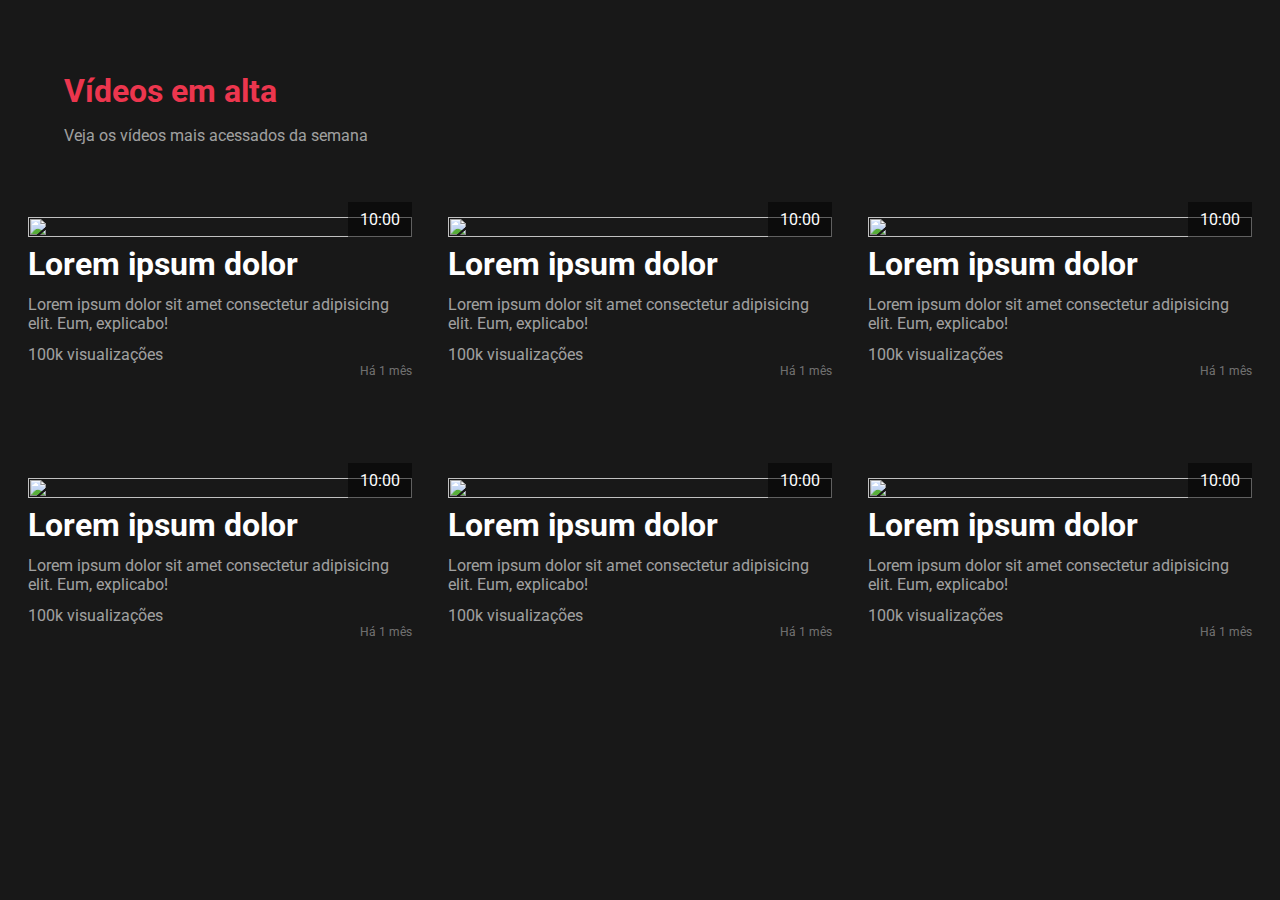
==== aula09/index.html @ e8293386 "inicio tarefa aula 09" ====
<html>

    <head>

        <title>Titulo da Página</title>

        <style>

            @import url('https://fonts.googleapis.com/css2?family=Roboto:wght@500&display=swap');

            body {

                background-color: #181818;
                font-family: 'Roboto', sans-serif;
                margin: 72px 0;

            }

            .page-title {

                color: rgb(236, 54, 78);
                padding-left: 64px;
                margin-bottom: 6px;

            }

            .page-description {

                padding-left: 64px;

            }

            .videos {

                width: 100%;
                display: flex;
                flex-wrap: wrap;
                justify-content: center;
                margin: 0 auto;
                gap: 12px;

            }

            .video {

                width: 30%;
                height: fit-content;
                margin-top: 24px;
                padding: 32px 12px;
                transition: .5s ease-in-out;
                cursor: pointer;

            }

            .video:hover {

                transform: scale(1.02);
                filter: brightness(120%);

            }

            .thumbnail {

                width: 100%;

            }

            .video-time {

                color: white;
                background-color: rgba(0, 0, 0, 0.5);
                width: fit-content;
                float: right;
                padding: 8px 12px;
                display: block;
                transform: translateY(-35px);

            }

            .video-title {

                margin: 8px 0 12px;

            }

            .video-description {

                color: rgba(255, 255, 255, 0.6);
                margin: 0;

            }

            .video-views {

                color: rgba(255, 255, 255, 0.6);
                margin-top: 12px;
                display: block;

            }

            .video-date {

                text-align: right;
                display: block;

            }

        </style>

    </head>

    <body>

        <h1 class="page-title">Vídeos em alta</h1>
        <p class="page-description" style="color: rgba(255, 255, 255, 0.6);">Veja os vídeos mais acessados da semana</p>

        <section class="videos">

            <div class="video">

                <img class="thumbnail" src="https://picsum.photos/800/500?random=1">

                <span class="video-time">10:00</span>

                <h1 class="video-title" style="color: white;">Lorem ipsum dolor</h1>

                <p class="video-description">Lorem ipsum dolor sit amet consectetur adipisicing elit. Eum, explicabo!</p>

                <span class="video-views">100k visualizações</span>

                <time class="video-date" style="color: rgba(255, 255, 255, 0.4); font-size: 12px;">Há 1 mês</time>

            </div>

            <div class="video">

                <img class="thumbnail" src="https://picsum.photos/800/500?random=2">

                <span class="video-time">10:00</span>

                <h1 class="video-title" style="color: white;">Lorem ipsum dolor</h1>

                <p class="video-description">Lorem ipsum dolor sit amet consectetur adipisicing elit. Eum, explicabo!</p>

                <span class="video-views">100k visualizações</span>

                <time class="video-date" style="color: rgba(255, 255, 255, 0.4); font-size: 12px;">Há 1 mês</time>

            </div>

            <div class="video">

                <img class="thumbnail" src="https://picsum.photos/800/500?random=3">

                <span class="video-time">10:00</span>

                <h1 class="video-title" style="color: white;">Lorem ipsum dolor</h1>

                <p class="video-description">Lorem ipsum dolor sit amet consectetur adipisicing elit. Eum, explicabo!</p>

                <span class="video-views">100k visualizações</span>

                <time class="video-date" style="color: rgba(255, 255, 255, 0.4); font-size: 12px;">Há 1 mês</time>

            </div>

            <div class="video">

                <img class="thumbnail" src="https://picsum.photos/800/500?random=4">

                <span class="video-time">10:00</span>

                <h1 class="video-title" style="color: white;">Lorem ipsum dolor</h1>

                <p class="video-description">Lorem ipsum dolor sit amet consectetur adipisicing elit. Eum, explicabo!</p>

                <span class="video-views">100k visualizações</span>

                <time class="video-date" style="color: rgba(255, 255, 255, 0.4); font-size: 12px;">Há 1 mês</time>

            </div>

            <div class="video">

                <img class="thumbnail" src="https://picsum.photos/800/500?random=5">

                <span class="video-time">10:00</span>

                <h1 class="video-title" style="color: white;">Lorem ipsum dolor</h1>

                <p class="video-description">Lorem ipsum dolor sit amet consectetur adipisicing elit. Eum, explicabo!</p>

                <span class="video-views">100k visualizações</span>

                <time class="video-date" style="color: rgba(255, 255, 255, 0.4); font-size: 12px;">Há 1 mês</time>

            </div>

            <div class="video">

                <img class="thumbnail" src="https://picsum.photos/800/500?random=6">

                <span class="video-time">10:00</span>

                <h1 class="video-title" style="color: white;">Lorem ipsum dolor</h1>

                <p class="video-description">Lorem ipsum dolor sit amet consectetur adipisicing elit. Eum, explicabo!</p>

                <span class="video-views">100k visualizações</span>

                <time class="video-date" style="color: rgba(255, 255, 255, 0.4); font-size: 12px;">Há 1 mês</time>

            </div>

        </section>

    </body>

</html>
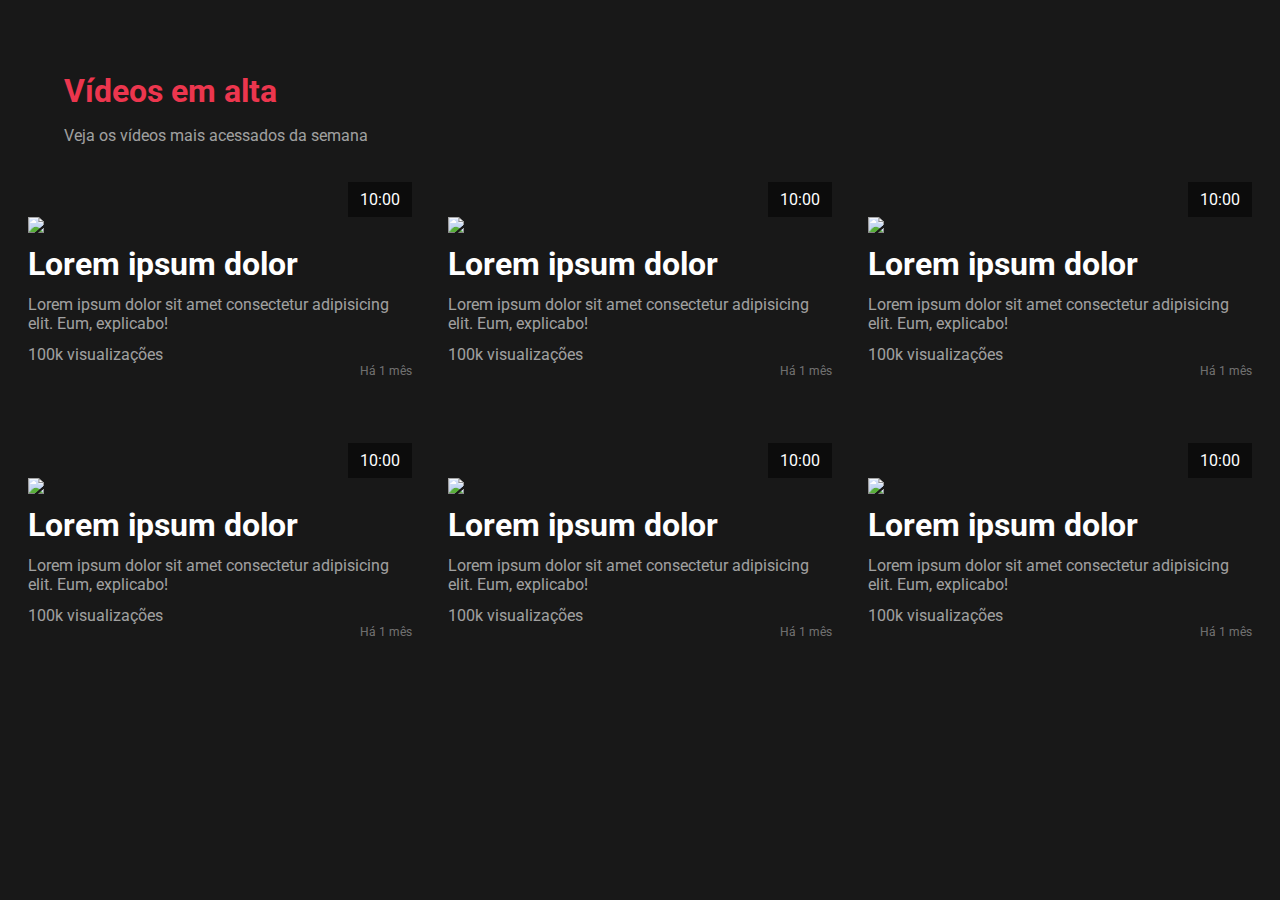
==== commit ee4d4df0: "alteração estrutural css" ====
--- a/aula09/index.html
+++ b/aula09/index.html
@@ -1,115 +1,15 @@
-<html>
+<!DOCTYPE html>
+<html lang="pt-br">
+    <head>
+        <meta charset="UTF-8">
+        <meta http-equiv="X-UA-Compatible" content="IE=edge">
+        <meta name="viewport" content="width=device-width, initial-scale=1.0">
+        <title>Titulo da Página</title>
+        <link rel="stylesheet" href="./css/style.css">
 
-    <head>
+        </head>
 
-        <title>Titulo da Página</title>
-
-        <style>
-
-            @import url('https://fonts.googleapis.com/css2?family=Roboto:wght@500&display=swap');
-
-            body {
-
-                background-color: #181818;
-                font-family: 'Roboto', sans-serif;
-                margin: 72px 0;
-
-            }
-
-            .page-title {
-
-                color: rgb(236, 54, 78);
-                padding-left: 64px;
-                margin-bottom: 6px;
-
-            }
-
-            .page-description {
-
-                padding-left: 64px;
-
-            }
-
-            .videos {
-
-                width: 100%;
-                display: flex;
-                flex-wrap: wrap;
-                justify-content: center;
-                margin: 0 auto;
-                gap: 12px;
-
-            }
-
-            .video {
-
-                width: 30%;
-                height: fit-content;
-                margin-top: 24px;
-                padding: 32px 12px;
-                transition: .5s ease-in-out;
-                cursor: pointer;
-
-            }
-
-            .video:hover {
-
-                transform: scale(1.02);
-                filter: brightness(120%);
-
-            }
-
-            .thumbnail {
-
-                width: 100%;
-
-            }
-
-            .video-time {
-
-                color: white;
-                background-color: rgba(0, 0, 0, 0.5);
-                width: fit-content;
-                float: right;
-                padding: 8px 12px;
-                display: block;
-                transform: translateY(-35px);
-
-            }
-
-            .video-title {
-
-                margin: 8px 0 12px;
-
-            }
-
-            .video-description {
-
-                color: rgba(255, 255, 255, 0.6);
-                margin: 0;
-
-            }
-
-            .video-views {
-
-                color: rgba(255, 255, 255, 0.6);
-                margin-top: 12px;
-                display: block;
-
-            }
-
-            .video-date {
-
-                text-align: right;
-                display: block;
-
-            }
-
-        </style>
-
-    </head>
-
-    <body>
+        <body>
 
         <h1 class="page-title">Vídeos em alta</h1>
         <p class="page-description" style="color: rgba(255, 255, 255, 0.6);">Veja os vídeos mais acessados da semana</p>
--- a/aula09/css/style.css
+++ b/aula09/css/style.css
@@ -0,0 +1,96 @@
+@import url('https://fonts.googleapis.com/css2?family=Roboto:wght@500&display=swap');
+            body {
+                background-color: #181818;
+                font-family: 'Roboto', sans-serif;
+                margin: 72px 0;
+
+            }
+
+            .page-title {
+
+                color: rgb(236, 54, 78);
+                padding-left: 64px;
+                margin-bottom: 6px;
+
+            }
+
+            .page-description {
+
+                padding-left: 64px;
+
+            }
+
+            .videos {
+
+                width: 100%;
+                display: flex;
+                flex-wrap: wrap;
+                justify-content: center;
+                margin: 0 auto;
+                gap: 12px;
+
+            }
+
+            .video {
+
+                width: 30%;
+                height: fit-content;
+                margin-top: 24px;
+                padding: 32px 12px;
+                transition: .5s ease-in-out;
+                cursor: pointer;
+
+            }
+
+            .video:hover {
+
+                transform: scale(1.02);
+                filter: brightness(120%);
+
+            }
+
+            .thumbnail {
+
+                width: 100%;
+
+            }
+
+            .video-time {
+
+                color: white;
+                background-color: rgba(0, 0, 0, 0.5);
+                width: fit-content;
+                float: right;
+                padding: 8px 12px;
+                display: block;
+                transform: translateY(-35px);
+
+            }
+
+            .video-title {
+
+                margin: 8px 0 12px;
+
+            }
+
+            .video-description {
+
+                color: rgba(255, 255, 255, 0.6);
+                margin: 0;
+
+            }
+
+            .video-views {
+
+                color: rgba(255, 255, 255, 0.6);
+                margin-top: 12px;
+                display: block;
+
+            }
+
+            .video-date {
+
+                text-align: right;
+                display: block;
+
+            }
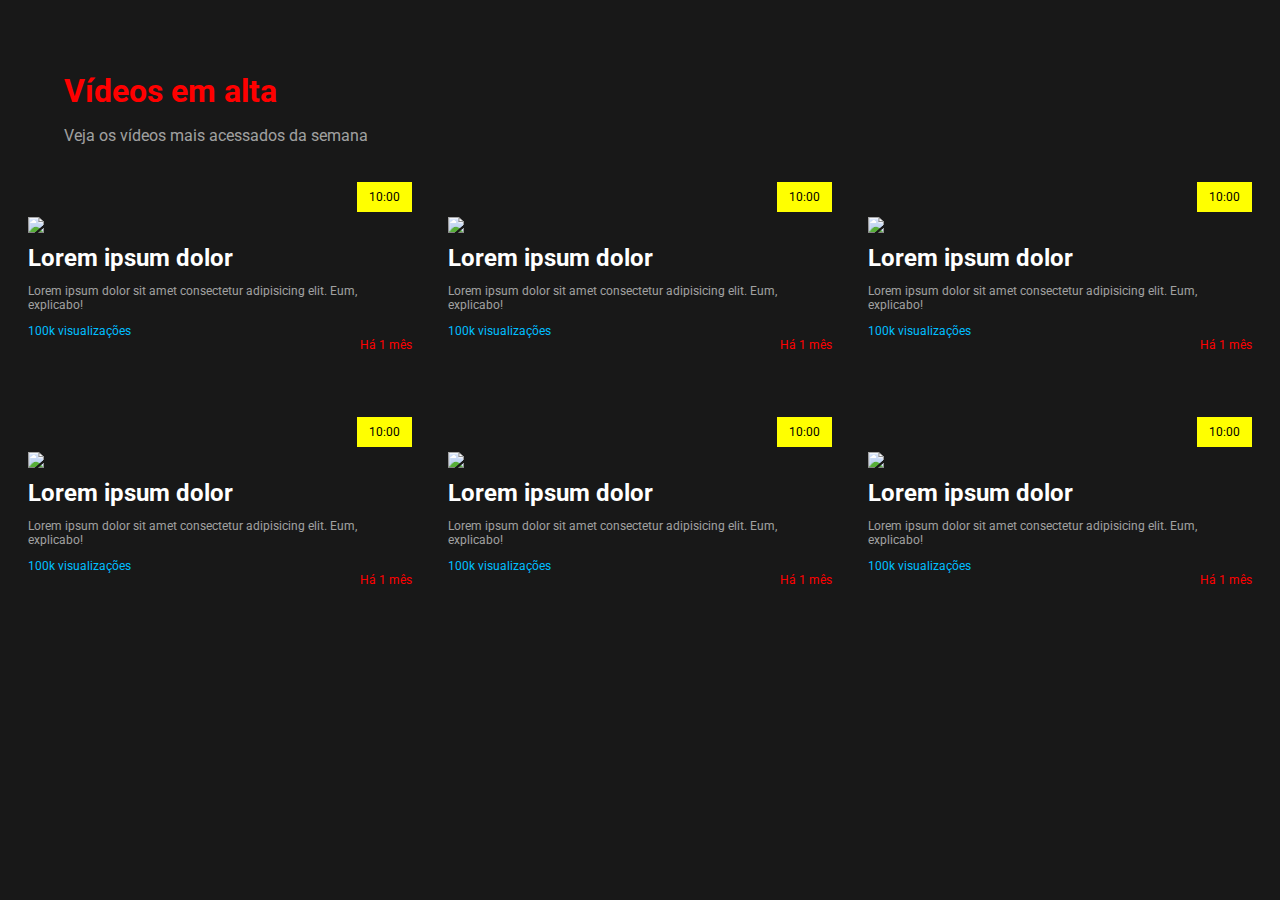
==== commit e2876bee: "limpeza html e alterações do css" ====
--- a/aula09/index.html
+++ b/aula09/index.html
@@ -4,7 +4,7 @@
         <meta charset="UTF-8">
         <meta http-equiv="X-UA-Compatible" content="IE=edge">
         <meta name="viewport" content="width=device-width, initial-scale=1.0">
-        <title>Titulo da Página</title>
+        <title>Milani Movies</title>
         <link rel="stylesheet" href="./css/style.css">
 
         </head>
@@ -12,7 +12,7 @@
         <body>
 
         <h1 class="page-title">Vídeos em alta</h1>
-        <p class="page-description" style="color: rgba(255, 255, 255, 0.6);">Veja os vídeos mais acessados da semana</p>
+        <p class="page-description">Veja os vídeos mais acessados da semana</p>
 
         <section class="videos">
 
@@ -22,13 +22,13 @@
 
                 <span class="video-time">10:00</span>
 
-                <h1 class="video-title" style="color: white;">Lorem ipsum dolor</h1>
+                <h1 class="video-title">Lorem ipsum dolor</h1>
 
                 <p class="video-description">Lorem ipsum dolor sit amet consectetur adipisicing elit. Eum, explicabo!</p>
 
                 <span class="video-views">100k visualizações</span>
 
-                <time class="video-date" style="color: rgba(255, 255, 255, 0.4); font-size: 12px;">Há 1 mês</time>
+                <time class="video-date">Há 1 mês</time>
 
             </div>
 
@@ -38,13 +38,13 @@
 
                 <span class="video-time">10:00</span>
 
-                <h1 class="video-title" style="color: white;">Lorem ipsum dolor</h1>
+                <h1 class="video-title">Lorem ipsum dolor</h1>
 
                 <p class="video-description">Lorem ipsum dolor sit amet consectetur adipisicing elit. Eum, explicabo!</p>
 
                 <span class="video-views">100k visualizações</span>
 
-                <time class="video-date" style="color: rgba(255, 255, 255, 0.4); font-size: 12px;">Há 1 mês</time>
+                <time class="video-date">Há 1 mês</time>
 
             </div>
 
@@ -54,13 +54,13 @@
 
                 <span class="video-time">10:00</span>
 
-                <h1 class="video-title" style="color: white;">Lorem ipsum dolor</h1>
+                <h1 class="video-title">Lorem ipsum dolor</h1>
 
                 <p class="video-description">Lorem ipsum dolor sit amet consectetur adipisicing elit. Eum, explicabo!</p>
 
                 <span class="video-views">100k visualizações</span>
 
-                <time class="video-date" style="color: rgba(255, 255, 255, 0.4); font-size: 12px;">Há 1 mês</time>
+                <time class="video-date">Há 1 mês</time>
 
             </div>
 
@@ -70,13 +70,13 @@
 
                 <span class="video-time">10:00</span>
 
-                <h1 class="video-title" style="color: white;">Lorem ipsum dolor</h1>
+                <h1 class="video-title">Lorem ipsum dolor</h1>
 
                 <p class="video-description">Lorem ipsum dolor sit amet consectetur adipisicing elit. Eum, explicabo!</p>
 
                 <span class="video-views">100k visualizações</span>
 
-                <time class="video-date" style="color: rgba(255, 255, 255, 0.4); font-size: 12px;">Há 1 mês</time>
+                <time class="video-date">Há 1 mês</time>
 
             </div>
 
@@ -86,13 +86,13 @@
 
                 <span class="video-time">10:00</span>
 
-                <h1 class="video-title" style="color: white;">Lorem ipsum dolor</h1>
+                <h1 class="video-title">Lorem ipsum dolor</h1>
 
                 <p class="video-description">Lorem ipsum dolor sit amet consectetur adipisicing elit. Eum, explicabo!</p>
 
                 <span class="video-views">100k visualizações</span>
 
-                <time class="video-date" style="color: rgba(255, 255, 255, 0.4); font-size: 12px;">Há 1 mês</time>
+                <time class="video-date">Há 1 mês</time>
 
             </div>
 
@@ -102,13 +102,13 @@
 
                 <span class="video-time">10:00</span>
 
-                <h1 class="video-title" style="color: white;">Lorem ipsum dolor</h1>
+                <h1 class="video-title">Lorem ipsum dolor</h1>
 
                 <p class="video-description">Lorem ipsum dolor sit amet consectetur adipisicing elit. Eum, explicabo!</p>
 
                 <span class="video-views">100k visualizações</span>
 
-                <time class="video-date" style="color: rgba(255, 255, 255, 0.4); font-size: 12px;">Há 1 mês</time>
+                <time class="video-date">Há 1 mês</time>
 
             </div>
 
--- a/aula09/css/style.css
+++ b/aula09/css/style.css
@@ -8,15 +8,17 @@
 
             .page-title {
 
-                color: rgb(236, 54, 78);
+                
                 padding-left: 64px;
                 margin-bottom: 6px;
+                color: rgb(255, 0, 0);
 
             }
 
             .page-description {
 
                 padding-left: 64px;
+                color: rgba(255, 255, 255, 0.6);
 
             }
 
@@ -28,6 +30,8 @@
                 justify-content: center;
                 margin: 0 auto;
                 gap: 12px;
+                color: white;
+                color: rgba(255, 255, 255, 0.4); font-size: 12px;
 
             }
 
@@ -39,6 +43,8 @@
                 padding: 32px 12px;
                 transition: .5s ease-in-out;
                 cursor: pointer;
+                color: white;
+                color: rgba(255, 255, 255, 0.4); font-size: 12px;
 
             }
 
@@ -64,12 +70,15 @@
                 padding: 8px 12px;
                 display: block;
                 transform: translateY(-35px);
+                box-sizing: border-box; background-color: yellow;
+                box-sizing: border-box; color: black;
 
             }
 
             .video-title {
 
                 margin: 8px 0 12px;
+                color: white;
 
             }
 
@@ -85,6 +94,7 @@
                 color: rgba(255, 255, 255, 0.6);
                 margin-top: 12px;
                 display: block;
+                box-sizing: border-box; color: rgb(0, 191, 255)
 
             }
 
@@ -92,5 +102,6 @@
 
                 text-align: right;
                 display: block;
+                box-sizing: border-box; color: red;
 
             }
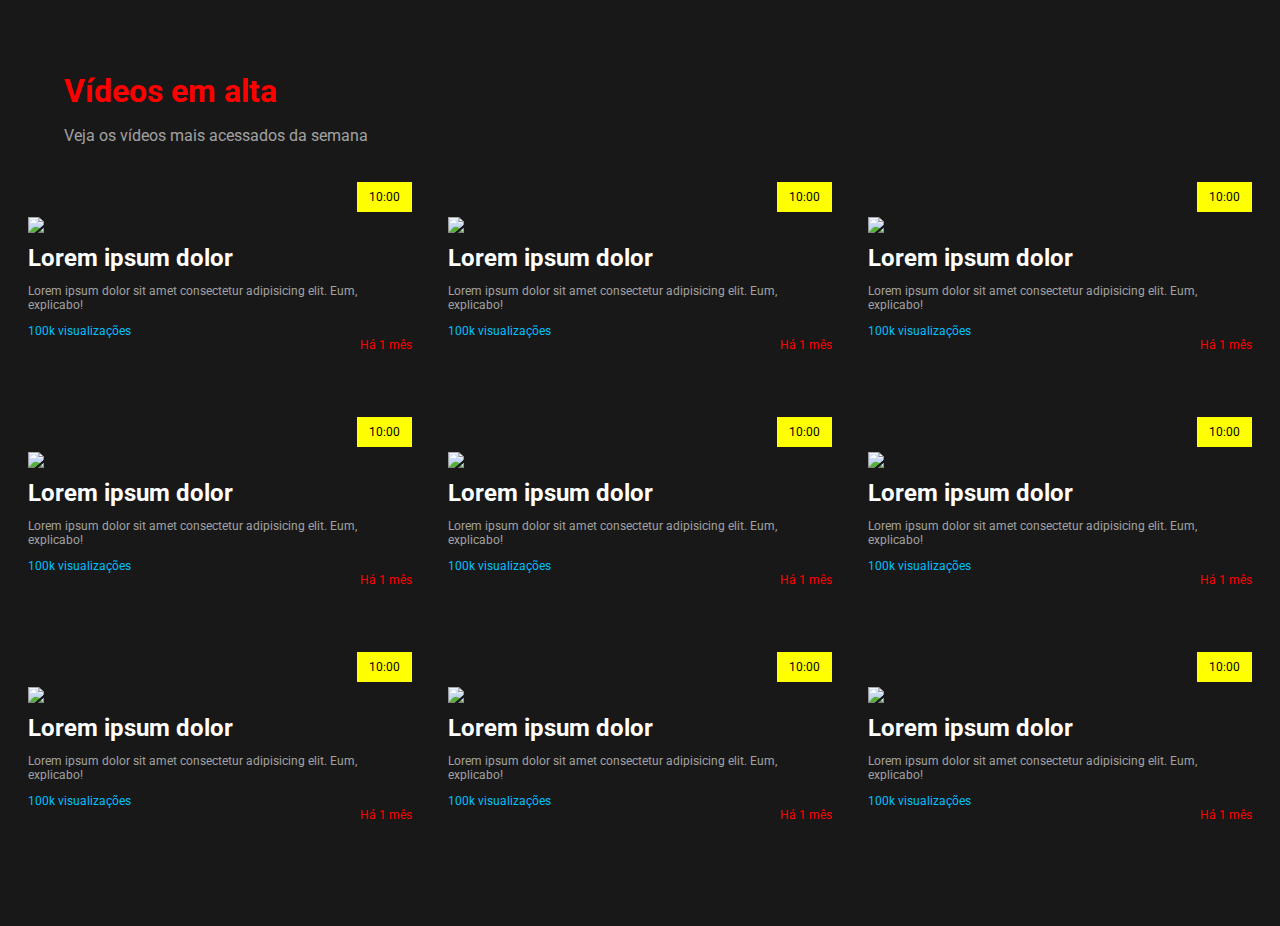
==== commit 4f53496d: "Adicionando mais vídeos" ====
--- a/aula09/index.html
+++ b/aula09/index.html
@@ -112,6 +112,54 @@
 
             </div>
 
+            <div class="video">
+
+                <img class="thumbnail" src="https://picsum.photos/800/500?random=2">
+
+                <span class="video-time">10:00</span>
+
+                <h1 class="video-title">Lorem ipsum dolor</h1>
+
+                <p class="video-description">Lorem ipsum dolor sit amet consectetur adipisicing elit. Eum, explicabo!</p>
+
+                <span class="video-views">100k visualizações</span>
+
+                <time class="video-date">Há 1 mês</time>
+
+            </div>
+
+            <div class="video">
+
+                <img class="thumbnail" src="https://picsum.photos/800/500?random=1">
+
+                <span class="video-time">10:00</span>
+
+                <h1 class="video-title">Lorem ipsum dolor</h1>
+
+                <p class="video-description">Lorem ipsum dolor sit amet consectetur adipisicing elit. Eum, explicabo!</p>
+
+                <span class="video-views">100k visualizações</span>
+
+                <time class="video-date">Há 1 mês</time>
+
+            </div>
+
+            <div class="video">
+
+                <img class="thumbnail" src="https://picsum.photos/800/500?random=8">
+
+                <span class="video-time">10:00</span>
+
+                <h1 class="video-title">Lorem ipsum dolor</h1>
+
+                <p class="video-description">Lorem ipsum dolor sit amet consectetur adipisicing elit. Eum, explicabo!</p>
+
+                <span class="video-views">100k visualizações</span>
+
+                <time class="video-date">Há 1 mês</time>
+
+            </div>
+
         </section>
 
     </body>
--- a/aula09/css/style.css
+++ b/aula09/css/style.css
@@ -56,6 +56,7 @@
             }
 
             .thumbnail {
+                src: url(https://picsum.photos/800/500?random=3);
 
                 width: 100%;
 
